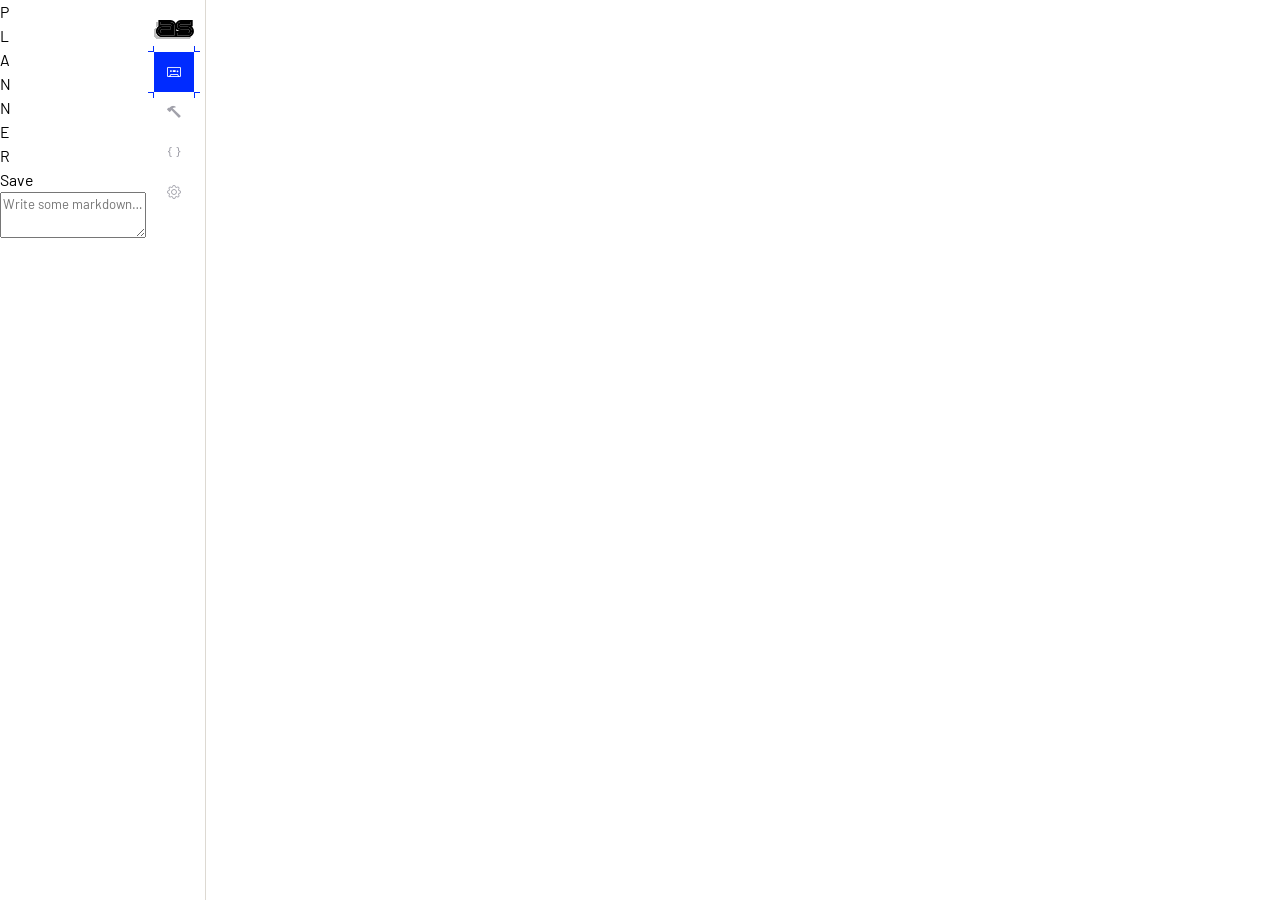
==== planner/index.html @ 8397c6d2 "added stuff and things" ====
<!doctype html>
<html lang="en">

<head>
  <title>Assembler</title>
  <meta charset="utf-8" />
  <meta name="google-site-verification" content="12aR_338F0VaglKbfvPLczdZV_Ej6AVx9Ef7M4ULfLU" />
  <meta name="description" content="Senet Application" />
  <meta name="viewport" content="width=device-width, initial-scale=1.0" />
  <link rel="icon" href="/assets/icon.svg" type="image/svg+xml" />
  <link rel="preload" href="/zig-out/bin/vapor.wasm" as="fetch" type="application/wasm" crossorigin />

  <link rel="preconnect" href="https://fonts.googleapis.com" />
  <link rel="preconnect" href="https://fonts.gstatic.com" crossorigin />
  <link rel="preconnect" href="https://cdn.jsdelivr.net" crossorigin />

  <link href="https://fonts.googleapis.com/css2?family=Bruno+Ace&display=swap" rel="stylesheet" media="print"
    onload="this.media='all'" />

  <link
    href="https://fonts.googleapis.com/css2?family=Barlow:ital,wght@0,100;0,200;0,300;0,400;0,500;0,600;0,700;0,800;0,900;1,100;1,200;1,300;1,400;1,500;1,600;1,700;1,800;1,900&display=swap"
    rel="stylesheet" />

  <!-- <script type="module" src="/web/wasi_obj.js"></script> -->
  <script type="module" src="/web/bundle.min.js"></script>
  <link rel="stylesheet" href="https://cdn.jsdelivr.net/npm/bootstrap-icons@1.13.1/font/bootstrap-icons.min.css" />

  <style>
    body {
      margin: 0;
      padding: 0;
      font-family: "Barlow", sans-serif;
      font-optical-sizing: auto;
      height: 100dvh;
      width: 100%;
      box-sizing: border-box;
      flex-shrink: 0;
      background-color: rgba(var(--background));
      color: rgb(var(--text_color));
      transition:
        background-color 0.3s ease,
        color 0.3s ease;
      scrollbar-width: none;
      /* Firefox */
      -ms-overflow-style: none;
      /* IE/Edge */
    }

    *,
    *::before,
    *::after {
      box-sizing: border-box;
      -webkit-tap-highlight-color: transparent;
      -webkit-scrollbar: display: none;
      scrollbar-width: none;
      -ms-overflow-style: none;
      /* Chrome, Safari, Opera */
      margin: 0;
    }

    ::view-transition-group(*) {
      animation-duration: 150ms;
    }

    ::view-transition-old(*),
    ::view-transition-new(*) {
      /* animation: none; */
    }

    p,
    h1,
    h2,
    h3,
    h4,
    h5,
    h6,
    textarea,
    input {
      line-height: 1.5;
      font-size-adjust: 0.5;
      font-family: inherit;
    }

    table {
      border-collapse: separate;
      border-spacing: 0;
    }

    div {
      min-width: 0;
    }

    button p {
      font-family: inherit;
    }

    button {
      font-family: inherit;
      font-size: inherit;
      line-height: inherit;
      color: inherit;
      min-width: 0;
      box-sizing: border-box;
      display: flex;
      /* add these: */
      padding: 0;
      border: none;
      background: none;
      text-align: inherit;
      appearance: none;
    }



    input[type="file"]::file-selector-button {
      background: transparent;
      color: transparent;
      border: none;
    }


    input:-webkit-autofill {
      -webkit-box-shadow: 0 0 0 1000px transparent inset;
      -webkit-text-fill-color: inherit;
      caret-color: inherit;
      transition: background-color 5000s ease-in-out 0s;
    }

    .reload-indicator {
      position: fixed;
      top: 16px;
      right: 16px;
      background: #1a1a1a;
      color: #fff;
      padding: 10px 16px;
      border-radius: 6px;
      display: none;
      align-items: center;
      gap: 10px;
      font-family: system-ui, sans-serif;
      font-size: 14px;
      z-index: 99999;
      box-shadow: 0 4px 12px rgba(0, 0, 0, 0.3);
    }

    .reload-indicator.visible {
      display: flex;
    }

    .reload-spinner {
      width: 14px;
      height: 14px;
      border: 2px solid #333;
      border-top-color: #fff;
      border-radius: 50%;
      animation: spin 0.8s linear infinite;
    }

    @keyframes spin {
      to {
        transform: rotate(360deg);
      }
    }
  </style>
  <link rel="stylesheet" href="/static/planner/style.css" />
<link rel="stylesheet" href="/static/style_variables.css" /></head>

<body>
  <div id="reload-indicator" class="reload-indicator">
    <div class="reload-spinner"></div>
    <span>Reloading... <span id="reload-timer">0.0</span>s</span>
  </div>
  <main id="contents" style="display: contents"><div  id="Flex_S7ezG2-gk" class="lay_ihMZH4 pos_e8wtf3 mapa_CrkEb2 vis_2c8X11 ">
<div  id="Flex_nuQjl1-gk" class="lay_aCcEh3 pos_e8wtf3 mapa_rPfvm1 vis_sO21Y1 ">
<div  id="Flex_KEh2u1-gk" class="lay_Qbu0A4 pos_e8wtf3 mapa_CrkEb2 vis_SWFkJ2 ">
<div  id="Flex_BDJQp3-gk" class="lay_uvckf4 pos_e8wtf3 mapa_CrkEb2 vis_SWFkJ2 ">
<div  id="Grap_hzXf7-gk" class="lay_uvckf4 pos_e8wtf3 mapa_CrkEb2 vis_PGneh2 ">
</div>
</div>
</div>
<div  id="Flex_zvAPW-gk" class="lay_wqqBp1 pos_e8wtf3 mapa_CrkEb2 vis_SWFkJ2 ">
<button  id="CtxB_cbIZi3-gk" class="lay_O8DMU pos_t0s233 mapa_CrkEb2 vis_7SrQw2 intr_4WVqj1 "aria-label="Assembler">
<div  id="nav-button-top-left" class="lay_XxTQF3 pos_VsJJg4 mapa_CrkEb2 vis_6Tr7C4 ">
</div>
<div  id="nav-button-top-right" class="lay_XxTQF3 pos_Nrwr42 mapa_CrkEb2 vis_PSmxi ">
</div>
<div  id="nav-button-bottom-left" class="lay_XxTQF3 pos_QekHN3 mapa_CrkEb2 vis_KuG9f1 ">
</div>
<div  id="nav-button-bottom-right" class="lay_XxTQF3 pos_yX3OZ1 mapa_CrkEb2 vis_3ChsN1 ">
</div>
<div  id="Flex_v88Ii-gk" class="lay_uvckf4 pos_e8wtf3 mapa_CrkEb2 vis_SWFkJ2 ">
<i  id="Icon_mzoNP1-gk" class="bi bi-cassette lay_jXzf62 pos_e8wtf3 mapa_CrkEb2 vis_ifJTG3 ">
</i>
</div>
</button>
<button  id="CtxB_3lpuC2-gk" class="lay_O8DMU pos_t0s233 mapa_CrkEb2 vis_HYE6D4 intr_TUaAf1 "aria-label="Planner">


<div  id="Flex_zuOPe-gk" class="lay_uvckf4 pos_e8wtf3 mapa_CrkEb2 vis_SWFkJ2 ">
<i  id="Icon_NR5JC2-gk" class="bi bi-hammer lay_jXzf62 pos_e8wtf3 mapa_CrkEb2 vis_W3FHF2 ">
</i>
</div>
</button>
<button  id="CtxB_18Usc3-gk" class="lay_O8DMU pos_t0s233 mapa_CrkEb2 vis_HYE6D4 intr_TUaAf1 "aria-label="Playground">


<div  id="Flex_sJJSf3-gk" class="lay_uvckf4 pos_e8wtf3 mapa_CrkEb2 vis_SWFkJ2 ">
<i  id="Icon_U8ykR-gk" class="bi bi-braces lay_jXzf62 pos_e8wtf3 mapa_CrkEb2 vis_W3FHF2 ">
</i>
</div>
</button>
<button  id="CtxB_TzrE71-gk" class="lay_O8DMU pos_t0s233 mapa_CrkEb2 vis_HYE6D4 intr_TUaAf1 "aria-label="Settings">


<div  id="Flex_e5dVe3-gk" class="lay_uvckf4 pos_e8wtf3 mapa_CrkEb2 vis_SWFkJ2 ">
<i  id="Icon_47Xll2-gk" class="bi bi-gear lay_jXzf62 pos_e8wtf3 mapa_CrkEb2 vis_W3FHF2 ">
</i>
</div>
</button>
</div>
</div>
<div  id="Flex_TRHbF-gk" class="lay_AQcqB1 pos_e8wtf3 mapa_CrkEb2 vis_SWFkJ2 ">
<div  id="Flex_XU2EV1-gk" class="lay_o0nPh1 pos_e8wtf3 mapa_pT4FI4 vis_2c8X11 ">
<div  id="Flex_3D1AA1-gk" class="lay_Owo7D2 pos_e8wtf3 mapa_CrkEb2 vis_SWFkJ2 ">
<div  id="Flex_32aDQ2-gk" class="lay_TTnk pos_t0s233 mapa_CrkEb2 vis_iltij ">
<p  id="Text_e4uhC1-gk" class="lay_1I8dE4 pos_e8wtf3 mapa_CrkEb2 vis_aJ19P1 tran_lmZrb1 ">P</p>
</div>
<div  id="Flex_6pCRU1-gk" class="lay_TTnk pos_t0s233 mapa_CrkEb2 vis_iltij ">
<p  id="Text_jesZK3-gk" class="lay_1I8dE4 pos_e8wtf3 mapa_CrkEb2 vis_aJ19P1 tran_lmZrb1 ">L</p>
</div>
<div  id="Flex_C8beD3-gk" class="lay_TTnk pos_t0s233 mapa_CrkEb2 vis_iltij ">
<p  id="Text_TfJ4A3-gk" class="lay_1I8dE4 pos_e8wtf3 mapa_CrkEb2 vis_aJ19P1 tran_lmZrb1 ">A</p>
</div>
<div  id="Flex_bfvyL3-gk" class="lay_TTnk pos_t0s233 mapa_CrkEb2 vis_iltij ">
<p  id="Text_FOYwH3-gk" class="lay_1I8dE4 pos_e8wtf3 mapa_CrkEb2 vis_aJ19P1 tran_lmZrb1 ">N</p>
</div>
<div  id="Flex_Av5jX4-gk" class="lay_TTnk pos_t0s233 mapa_CrkEb2 vis_iltij ">
<p  id="Text_0dDb34-gk" class="lay_1I8dE4 pos_e8wtf3 mapa_CrkEb2 vis_aJ19P1 tran_lmZrb1 ">N</p>
</div>
<div  id="Flex_QbHJM3-gk" class="lay_TTnk pos_t0s233 mapa_CrkEb2 vis_iltij ">
<p  id="Text_hRTUR-gk" class="lay_1I8dE4 pos_e8wtf3 mapa_CrkEb2 vis_aJ19P1 tran_lmZrb1 ">E</p>
</div>
<div  id="Flex_xHXuW3-gk" class="lay_TTnk pos_t0s233 mapa_CrkEb2 vis_iltij ">
<p  id="Text_jhzZE4-gk" class="lay_1I8dE4 pos_e8wtf3 mapa_CrkEb2 vis_N1vSL2 tran_RVD8E1 ">R</p>
</div>
</div>
<button  id="CtxB_WkjXS1-gk" class="lay_bBny01 pos_e8wtf3 mapa_VSOuc2 vis_n5Dp12 intr_qDZSa2 ">
<p  id="Text_sL2yT4-gk" class="lay_jXzf62 pos_e8wtf3 mapa_CrkEb2 vis_rHkJY4 ">Save</p>
</button>
</div>
<div  id="Flex_BciiX4-gk" class="lay_tupWc4 pos_e8wtf3 mapa_CrkEb2 vis_GV6xJ2 ">
<textarea  id="Text_13E7d1-gk" class="lay_QrQog3 pos_e8wtf3 mapa_WM2Wg4 vis_TPgGR "type="email"placeholder="Write some markdown…"></textarea>

<div  id="Flex_hbph7-gk" class="lay_eD9uN1 pos_e8wtf3 mapa_CrkEb2 vis_y54u53 ">
</div>
<div  id="Flex_ap3Iv2-gk" class="lay_iDgu34 pos_e8wtf3 mapa_WM2Wg4 vis_SWFkJ2 ">
</div>
</div>
</div>
<div  id="opaque-toast-stack" class="lay_eGDG91 pos_AUI0J mapa_CrkEb2 vis_PZYxz1 ">
</div>
</div>
</div>
</body>
</html>
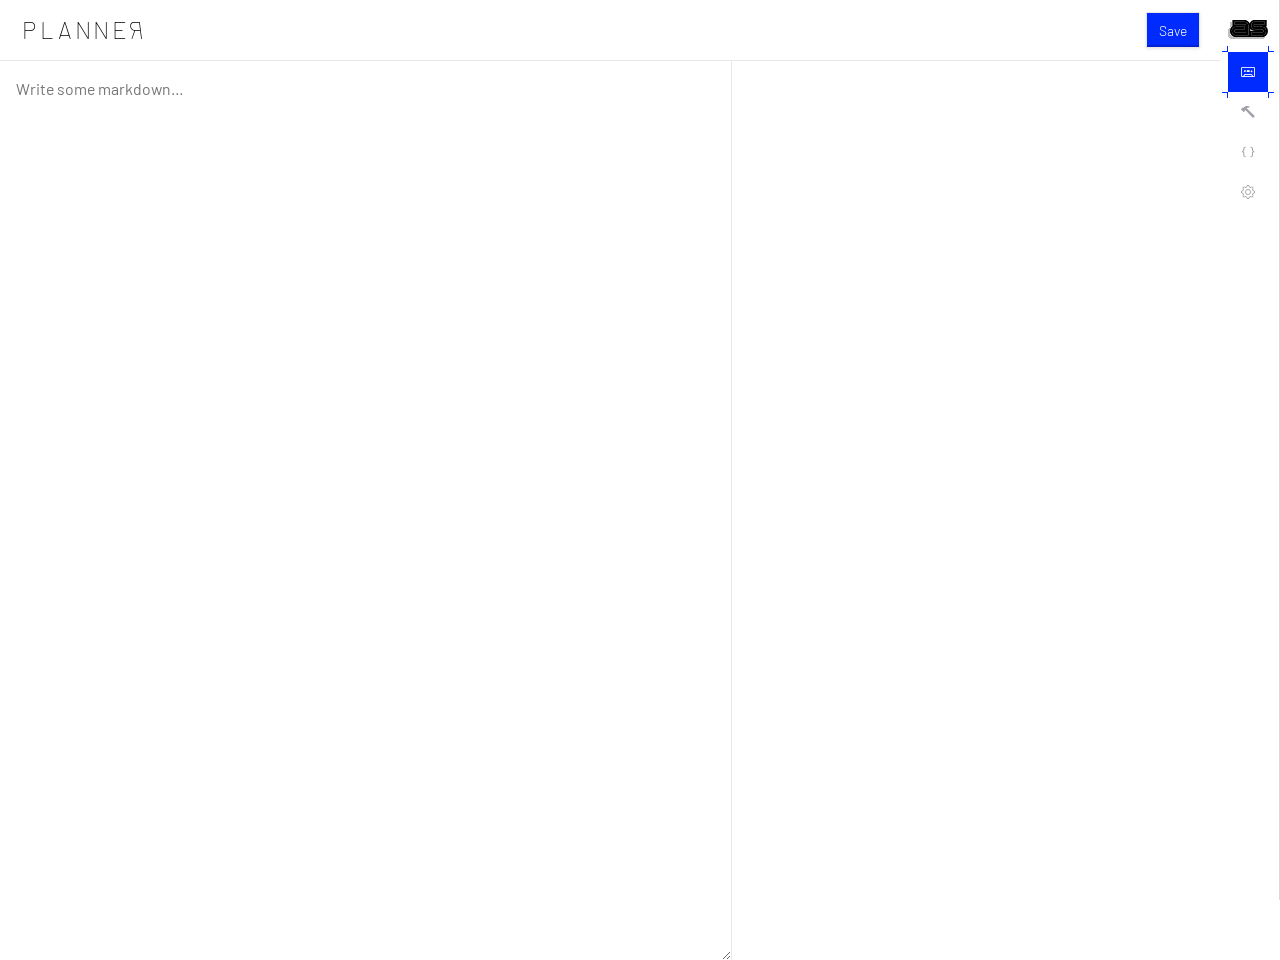
==== commit a997244c: "added updated version with static html files for fast load" ====
--- a/planner/index.html
+++ b/planner/index.html
@@ -15,15 +15,16 @@
   <link rel="preconnect" href="https://cdn.jsdelivr.net" crossorigin />
 
   <link href="https://fonts.googleapis.com/css2?family=Bruno+Ace&display=swap" rel="stylesheet" media="print"
-    onload="this.media='all'" />
+    onload="this.media = 'all'" />
 
   <link
     href="https://fonts.googleapis.com/css2?family=Barlow:ital,wght@0,100;0,200;0,300;0,400;0,500;0,600;0,700;0,800;0,900;1,100;1,200;1,300;1,400;1,500;1,600;1,700;1,800;1,900&display=swap"
     rel="stylesheet" />
 
-  <!-- <script type="module" src="/web/wasi_obj.js"></script> -->
   <script type="module" src="/web/bundle.min.js"></script>
   <link rel="stylesheet" href="https://cdn.jsdelivr.net/npm/bootstrap-icons@1.13.1/font/bootstrap-icons.min.css" />
+    <link rel="stylesheet" href="/style.css" />
+    <link rel="stylesheet" href="/style_variables.css" />
 
   <style>
     body {
@@ -86,10 +87,6 @@
       border-spacing: 0;
     }
 
-    div {
-      min-width: 0;
-    }
-
     button p {
       font-family: inherit;
     }
@@ -174,12 +171,34 @@
 <div  id="Flex_nuQjl1-gk" class="lay_aCcEh3 pos_e8wtf3 mapa_rPfvm1 vis_sO21Y1 ">
 <div  id="Flex_KEh2u1-gk" class="lay_Qbu0A4 pos_e8wtf3 mapa_CrkEb2 vis_SWFkJ2 ">
 <div  id="Flex_BDJQp3-gk" class="lay_uvckf4 pos_e8wtf3 mapa_CrkEb2 vis_SWFkJ2 ">
-<div  id="Grap_hzXf7-gk" class="lay_uvckf4 pos_e8wtf3 mapa_CrkEb2 vis_PGneh2 ">
-</div>
+
+<svg viewBox="0 0 208 168" fill="none" xmlns="http://www.w3.org/2000/svg"   id="Svg_VSyLs2-gk" class="lay_43Huq3 pos_e8wtf3 mapa_CrkEb2 vis_PGneh2 ">
+
+<g filter="url(#filter0_d_5583_6202)">
+<mask id="path-1-outside-1_5583_6202" maskUnits="userSpaceOnUse" x="9.05469" y="41" width="199" height="91" fill="black">
+<rect fill="white" x="9.05469" y="41" width="199" height="91"/>
+<path d="M106.399 122H42.3987C38.3027 122 34.548 121.019 31.1347 119.056C27.7214 117.008 24.9907 114.32 22.9427 110.992C20.98 107.579 19.9987 103.781 19.9987 99.6C19.9987 95.4187 20.98 91.664 22.9427 88.336C24.9907 84.9227 27.7214 82.2347 31.1347 80.272C34.548 78.224 38.3027 77.2 42.3987 77.2H87.1987V90H42.3987C39.7534 90 37.492 90.9387 35.6147 92.816C33.7374 94.6933 32.7987 96.9547 32.7987 99.6C32.7987 102.245 33.7374 104.507 35.6147 106.384C37.492 108.261 39.7534 109.2 42.3987 109.2H93.5987V74C93.5987 71.3547 92.66 69.0933 90.7827 67.216C88.9054 65.3387 86.644 64.4 83.9987 64.4H32.7987V51.6H83.9987C88.18 51.6 91.9347 52.624 95.2627 54.672C98.676 56.6347 101.364 59.3227 103.327 62.736C105.375 66.064 106.399 69.8187 106.399 74V122ZM197.743 99.6C197.743 103.781 196.719 107.579 194.671 110.992C192.708 114.32 190.02 117.008 186.607 119.056C183.279 121.019 179.524 122 175.343 122H120.943V109.2H175.343C177.988 109.2 180.249 108.261 182.127 106.384C184.004 104.507 184.943 102.245 184.943 99.6C184.943 96.9547 184.004 94.6933 182.127 92.816C180.249 90.9387 177.988 90 175.343 90H140.143C136.644 90 133.401 89.1467 130.415 87.44C127.513 85.7333 125.209 83.4293 123.503 80.528C121.796 77.5413 120.943 74.2987 120.943 70.8C120.943 67.216 121.796 63.9733 123.503 61.072C125.209 58.1707 127.513 55.8667 130.415 54.16C133.401 52.4533 136.644 51.6 140.143 51.6H191.343V64.4H140.143C138.351 64.4 136.815 65.04 135.535 66.32C134.34 67.5147 133.743 69.008 133.743 70.8C133.743 72.592 134.34 74.128 135.535 75.408C136.815 76.6027 138.351 77.2 140.143 77.2H175.343C179.524 77.2 183.279 78.224 186.607 80.272C190.02 82.2347 192.708 84.9227 194.671 88.336C196.719 91.664 197.743 95.4187 197.743 99.6Z"/>
+</mask>
+<path d="M106.399 122H42.3987C38.3027 122 34.548 121.019 31.1347 119.056C27.7214 117.008 24.9907 114.32 22.9427 110.992C20.98 107.579 19.9987 103.781 19.9987 99.6C19.9987 95.4187 20.98 91.664 22.9427 88.336C24.9907 84.9227 27.7214 82.2347 31.1347 80.272C34.548 78.224 38.3027 77.2 42.3987 77.2H87.1987V90H42.3987C39.7534 90 37.492 90.9387 35.6147 92.816C33.7374 94.6933 32.7987 96.9547 32.7987 99.6C32.7987 102.245 33.7374 104.507 35.6147 106.384C37.492 108.261 39.7534 109.2 42.3987 109.2H93.5987V74C93.5987 71.3547 92.66 69.0933 90.7827 67.216C88.9054 65.3387 86.644 64.4 83.9987 64.4H32.7987V51.6H83.9987C88.18 51.6 91.9347 52.624 95.2627 54.672C98.676 56.6347 101.364 59.3227 103.327 62.736C105.375 66.064 106.399 69.8187 106.399 74V122ZM197.743 99.6C197.743 103.781 196.719 107.579 194.671 110.992C192.708 114.32 190.02 117.008 186.607 119.056C183.279 121.019 179.524 122 175.343 122H120.943V109.2H175.343C177.988 109.2 180.249 108.261 182.127 106.384C184.004 104.507 184.943 102.245 184.943 99.6C184.943 96.9547 184.004 94.6933 182.127 92.816C180.249 90.9387 177.988 90 175.343 90H140.143C136.644 90 133.401 89.1467 130.415 87.44C127.513 85.7333 125.209 83.4293 123.503 80.528C121.796 77.5413 120.943 74.2987 120.943 70.8C120.943 67.216 121.796 63.9733 123.503 61.072C125.209 58.1707 127.513 55.8667 130.415 54.16C133.401 52.4533 136.644 51.6 140.143 51.6H191.343V64.4H140.143C138.351 64.4 136.815 65.04 135.535 66.32C134.34 67.5147 133.743 69.008 133.743 70.8C133.743 72.592 134.34 74.128 135.535 75.408C136.815 76.6027 138.351 77.2 140.143 77.2H175.343C179.524 77.2 183.279 78.224 186.607 80.272C190.02 82.2347 192.708 84.9227 194.671 88.336C196.719 91.664 197.743 95.4187 197.743 99.6Z" fill="black"/>
+<path d="M106.399 122V132H116.399V122H106.399ZM31.1347 119.056L25.9897 127.631L26.0694 127.679L26.15 127.725L31.1347 119.056ZM22.9427 110.992L14.2736 115.977L14.348 116.106L14.4261 116.233L22.9427 110.992ZM22.9427 88.336L14.3678 83.191L14.3483 83.2235L14.329 83.2561L22.9427 88.336ZM31.1347 80.272L36.1194 88.9411L36.2 88.8947L36.2796 88.8469L31.1347 80.272ZM87.1987 77.2H97.1987V67.2H87.1987V77.2ZM87.1987 90V100H97.1987V90H87.1987ZM35.6147 92.816L28.5436 85.7449L28.5436 85.7449L35.6147 92.816ZM35.6147 106.384L42.6858 99.3129L42.6858 99.3129L35.6147 106.384ZM93.5987 109.2V119.2H103.599V109.2H93.5987ZM90.7827 67.216L97.8538 60.1449L97.8538 60.1449L90.7827 67.216ZM32.7987 64.4H22.7987V74.4H32.7987V64.4ZM32.7987 51.6V41.6H22.7987V51.6H32.7987ZM95.2627 54.672L90.0217 63.1886L90.1487 63.2667L90.278 63.3411L95.2627 54.672ZM103.327 62.736L94.6576 67.7207L94.732 67.85L94.8101 67.977L103.327 62.736ZM106.399 122V112H42.3987V122V132H106.399V122ZM42.3987 122V112C39.9786 112 37.9537 111.442 36.1194 110.387L31.1347 119.056L26.15 127.725C31.1423 130.596 36.6268 132 42.3987 132V122ZM31.1347 119.056L36.2796 110.481C34.2145 109.242 32.6508 107.687 31.4593 105.751L22.9427 110.992L14.4261 116.233C17.3306 120.953 21.2282 124.774 25.9897 127.631L31.1347 119.056ZM22.9427 110.992L31.6118 106.007C30.5755 104.205 29.9987 102.144 29.9987 99.6H19.9987H9.99869C9.99869 105.418 11.3846 110.952 14.2736 115.977L22.9427 110.992ZM19.9987 99.6H29.9987C29.9987 97.0535 30.5755 95.0791 31.5563 93.4158L22.9427 88.336L14.329 83.2561C11.3846 88.2489 9.99869 93.7838 9.99869 99.6H19.9987ZM22.9427 88.336L31.5176 93.481C32.6988 91.5123 34.2005 90.0444 36.1194 88.9411L31.1347 80.272L26.15 71.6029C21.2422 74.4249 17.2825 78.3331 14.3678 83.191L22.9427 88.336ZM31.1347 80.272L36.2796 88.8469C38.0922 87.7594 40.06 87.2 42.3987 87.2V77.2V67.2C36.5454 67.2 31.0038 68.6886 25.9897 71.6971L31.1347 80.272ZM42.3987 77.2V87.2H87.1987V77.2V67.2H42.3987V77.2ZM87.1987 77.2H77.1987V90H87.1987H97.1987V77.2H87.1987ZM87.1987 90V80H42.3987V90V100H87.1987V90ZM42.3987 90V80C37.0904 80 32.2886 81.9999 28.5436 85.7449L35.6147 92.816L42.6858 99.8871C42.7385 99.8343 42.7514 99.8304 42.7201 99.8517C42.6873 99.874 42.6296 99.9079 42.5525 99.9399C42.4753 99.972 42.4086 99.9897 42.3657 99.9979C42.3244 100.006 42.331 100 42.3987 100V90ZM35.6147 92.816L28.5436 85.7449C24.7986 89.4899 22.7987 94.2917 22.7987 99.6H32.7987H42.7987C42.7987 99.5323 42.8045 99.5257 42.7966 99.567C42.7884 99.61 42.7707 99.6766 42.7386 99.7538C42.7066 99.8309 42.6727 99.8886 42.6504 99.9214C42.6291 99.9527 42.633 99.9398 42.6858 99.8871L35.6147 92.816ZM32.7987 99.6H22.7987C22.7987 104.908 24.7986 109.71 28.5436 113.455L35.6147 106.384L42.6858 99.3129C42.633 99.2602 42.6291 99.2473 42.6504 99.2786C42.6727 99.3114 42.7066 99.3691 42.7386 99.4462C42.7707 99.5234 42.7884 99.59 42.7966 99.633C42.8045 99.6743 42.7987 99.6677 42.7987 99.6H32.7987ZM35.6147 106.384L28.5436 113.455C32.2886 117.2 37.0904 119.2 42.3987 119.2V109.2V99.2C42.331 99.2 42.3244 99.1942 42.3657 99.2021C42.4086 99.2103 42.4753 99.228 42.5525 99.2601C42.6296 99.2921 42.6873 99.326 42.7201 99.3483C42.7514 99.3696 42.7385 99.3657 42.6858 99.3129L35.6147 106.384ZM42.3987 109.2V119.2H93.5987V109.2V99.2H42.3987V109.2ZM93.5987 109.2H103.599V74H93.5987H83.5987V109.2H93.5987ZM93.5987 74H103.599C103.599 68.6917 101.599 63.8899 97.8538 60.1449L90.7827 67.216L83.7116 74.2871C83.7644 74.3398 83.7683 74.3527 83.747 74.3214C83.7247 74.2886 83.6908 74.2309 83.6588 74.1538C83.6267 74.0766 83.609 74.01 83.6008 73.967C83.5929 73.9257 83.5987 73.9323 83.5987 74H93.5987ZM90.7827 67.216L97.8538 60.1449C94.1087 56.3999 89.307 54.4 83.9987 54.4V64.4V74.4C84.0664 74.4 84.0729 74.4058 84.0317 74.3979C83.9887 74.3897 83.9221 74.372 83.8449 74.3399C83.7678 74.3079 83.7101 74.274 83.6773 74.2517C83.646 74.2304 83.6589 74.2343 83.7116 74.2871L90.7827 67.216ZM83.9987 64.4V54.4H32.7987V64.4V74.4H83.9987V64.4ZM32.7987 64.4H42.7987V51.6H32.7987H22.7987V64.4H32.7987ZM32.7987 51.6V61.6H83.9987V51.6V41.6H32.7987V51.6ZM83.9987 51.6V61.6C86.4644 61.6 88.3809 62.1788 90.0217 63.1886L95.2627 54.672L100.504 46.1554C95.4885 43.0692 89.8957 41.6 83.9987 41.6V51.6ZM95.2627 54.672L90.278 63.3411C92.1592 64.4228 93.5759 65.8395 94.6576 67.7207L103.327 62.736L111.996 57.7513C109.152 52.8058 105.193 48.8466 100.247 46.0029L95.2627 54.672ZM103.327 62.736L94.8101 67.977C95.8198 69.6178 96.3987 71.5343 96.3987 74H106.399H116.399C116.399 68.103 114.93 62.5102 111.843 57.495L103.327 62.736ZM106.399 74H96.3987V122H106.399H116.399V74H106.399ZM194.671 110.992L186.096 105.847L186.076 105.88L186.057 105.912L194.671 110.992ZM186.607 119.056L191.687 127.67L191.719 127.65L191.752 127.631L186.607 119.056ZM120.943 122H110.943V132H120.943V122ZM120.943 109.2V99.2H110.943V109.2H120.943ZM182.127 106.384L189.198 113.455L189.198 113.455L182.127 106.384ZM182.127 92.816L189.198 85.7449L189.198 85.7449L182.127 92.816ZM130.415 87.44L125.344 96.0593L125.399 96.0912L125.453 96.1224L130.415 87.44ZM123.503 80.528L114.82 85.4894L114.851 85.544L114.883 85.5982L123.503 80.528ZM123.503 61.072L132.122 66.1422H132.122L123.503 61.072ZM130.415 54.16L125.453 45.4776L125.399 45.5088L125.344 45.5406L130.415 54.16ZM191.343 51.6H201.343V41.6H191.343V51.6ZM191.343 64.4V74.4H201.343V64.4H191.343ZM135.535 66.32L128.464 59.2489V59.2489L135.535 66.32ZM135.535 75.408L128.224 82.2312L128.459 82.4833L128.712 82.7186L135.535 75.408ZM186.607 80.272L181.366 88.7886L181.493 88.8667L181.622 88.9411L186.607 80.272ZM194.671 88.336L186.002 93.3207L186.076 93.45L186.154 93.577L194.671 88.336ZM197.743 99.6H187.743C187.743 102.064 187.163 104.068 186.096 105.847L194.671 110.992L203.246 116.137C206.274 111.09 207.743 105.498 207.743 99.6H197.743ZM194.671 110.992L186.057 105.912C184.967 107.76 183.491 109.264 181.462 110.481L186.607 119.056L191.752 127.631C196.549 124.752 200.449 120.88 203.284 116.072L194.671 110.992ZM186.607 119.056L181.527 110.442C179.864 111.423 177.889 112 175.343 112V122V132C181.159 132 186.694 130.614 191.687 127.67L186.607 119.056ZM175.343 122V112H120.943V122V132H175.343V122ZM120.943 122H130.943V109.2H120.943H110.943V122H120.943ZM120.943 109.2V119.2H175.343V109.2V99.2H120.943V109.2ZM175.343 109.2V119.2C180.651 119.2 185.453 117.2 189.198 113.455L182.127 106.384L175.056 99.3129C175.003 99.3657 174.99 99.3696 175.021 99.3483C175.054 99.326 175.112 99.2921 175.189 99.2601C175.266 99.228 175.333 99.2103 175.376 99.2021C175.417 99.1942 175.41 99.2 175.343 99.2V109.2ZM182.127 106.384L189.198 113.455C192.943 109.71 194.943 104.908 194.943 99.6H184.943H174.943C174.943 99.6677 174.937 99.6743 174.945 99.633C174.953 99.59 174.971 99.5234 175.003 99.4462C175.035 99.3691 175.069 99.3114 175.091 99.2786C175.112 99.2473 175.108 99.2602 175.056 99.3129L182.127 106.384ZM184.943 99.6H194.943C194.943 94.2917 192.943 89.49 189.198 85.7449L182.127 92.816L175.056 99.8871C175.108 99.9398 175.112 99.9527 175.091 99.9214C175.069 99.8886 175.035 99.8309 175.003 99.7538C174.971 99.6766 174.953 99.61 174.945 99.567C174.937 99.5257 174.943 99.5323 174.943 99.6H184.943ZM182.127 92.816L189.198 85.7449C185.453 81.9999 180.651 80 175.343 80V90V100C175.41 100 175.417 100.006 175.376 99.9979C175.333 99.9897 175.266 99.972 175.189 99.9399C175.112 99.9079 175.054 99.874 175.021 99.8517C174.99 99.8304 175.003 99.8344 175.056 99.8871L182.127 92.816ZM175.343 90V80H140.143V90V100H175.343V90ZM140.143 90V80C138.353 80 136.825 79.5855 135.376 78.7576L130.415 87.44L125.453 96.1224C129.978 98.7078 134.935 100 140.143 100V90ZM130.415 87.44L135.485 78.8207C134.049 77.9761 132.967 76.8936 132.122 75.4578L123.503 80.528L114.883 85.5982C117.452 89.9651 120.978 93.4906 125.344 96.0593L130.415 87.44ZM123.503 80.528L132.185 75.5666C131.357 74.1178 130.943 72.5896 130.943 70.8H120.943H110.943C110.943 76.0078 112.235 80.9649 114.82 85.4894L123.503 80.528ZM120.943 70.8H130.943C130.943 68.8791 131.378 67.4067 132.122 66.1422L123.503 61.072L114.883 56.0018C112.214 60.54 110.943 65.5529 110.943 70.8H120.943ZM123.503 61.072L132.122 66.1422C132.967 64.7064 134.049 63.6239 135.485 62.7793L130.415 54.16L125.344 45.5406C120.978 48.1094 117.452 51.6349 114.883 56.0018L123.503 61.072ZM130.415 54.16L135.376 62.8424C136.825 62.0145 138.353 61.6 140.143 61.6V51.6V41.6C134.935 41.6 129.978 42.8922 125.453 45.4776L130.415 54.16ZM140.143 51.6V61.6H191.343V51.6V41.6H140.143V51.6ZM191.343 51.6H181.343V64.4H191.343H201.343V51.6H191.343ZM191.343 64.4V54.4H140.143V64.4V74.4H191.343V64.4ZM140.143 64.4V54.4C135.668 54.4 131.598 56.115 128.464 59.2489L135.535 66.32L142.606 73.3911C142.404 73.593 142.033 73.8858 141.493 74.1108C140.951 74.3366 140.464 74.4 140.143 74.4V64.4ZM135.535 66.32L128.464 59.2489C125.271 62.4416 123.743 66.5344 123.743 70.8H133.743H143.743C143.743 71.0312 143.7 71.4878 143.475 72.0499C143.246 72.6237 142.917 73.08 142.606 73.3911L135.535 66.32ZM133.743 70.8H123.743C123.743 75.059 125.257 79.0518 128.224 82.2312L135.535 75.408L142.845 68.5848C143.06 68.8151 143.321 69.1828 143.511 69.6715C143.699 70.1563 143.743 70.5648 143.743 70.8H133.743ZM135.535 75.408L128.712 82.7186C131.891 85.6859 135.884 87.2 140.143 87.2V77.2V67.2C140.378 67.2 140.786 67.2434 141.271 67.4319C141.76 67.622 142.128 67.8825 142.358 68.0974L135.535 75.408ZM140.143 77.2V87.2H175.343V77.2V67.2H140.143V77.2ZM175.343 77.2V87.2C177.808 87.2 179.725 87.7788 181.366 88.7886L186.607 80.272L191.848 71.7554C186.832 68.6692 181.24 67.2 175.343 67.2V77.2ZM186.607 80.272L181.622 88.9411C183.503 90.0228 184.92 91.4395 186.002 93.3207L194.671 88.336L203.34 83.3513C200.496 78.4058 196.537 74.4466 191.591 71.6029L186.607 80.272ZM194.671 88.336L186.154 93.577C187.164 95.2178 187.743 97.1343 187.743 99.6H197.743H207.743C207.743 93.703 206.274 88.1102 203.187 83.095L194.671 88.336Z" fill="black" mask="url(#path-1-outside-1_5583_6202)"/>
+</g>
+<defs>
+<filter id="filter0_d_5583_6202" x="0" y="41.5996" width="207.742" height="100.4" filterUnits="userSpaceOnUse" color-interpolation-filters="sRGB">
+<feFlood flood-opacity="0" result="BackgroundImageFix"/>
+<feColorMatrix in="SourceAlpha" type="matrix" values="0 0 0 0 0 0 0 0 0 0 0 0 0 0 0 0 0 0 127 0" result="hardAlpha"/>
+<feOffset dx="-10" dy="10"/>
+<feComposite in2="hardAlpha" operator="out"/>
+<feColorMatrix type="matrix" values="0 0 0 0 0 0 0 0 0 0 0 0 0 0 0 0 0 0 0.25 0"/>
+<feBlend mode="normal" in2="BackgroundImageFix" result="effect1_dropShadow_5583_6202"/>
+<feBlend mode="normal" in="SourceGraphic" in2="effect1_dropShadow_5583_6202" result="shape"/>
+</filter>
+</defs>
+
+</svg>
 </div>
 </div>
 <div  id="Flex_zvAPW-gk" class="lay_wqqBp1 pos_e8wtf3 mapa_CrkEb2 vis_SWFkJ2 ">
-<button  id="CtxB_cbIZi3-gk" class="lay_O8DMU pos_t0s233 mapa_CrkEb2 vis_7SrQw2 intr_4WVqj1 "aria-label="Assembler">
+<a  id="Link_WOU7D3-gk" class="lay_O8DMU pos_t0s233 mapa_CrkEb2 vis_sQpvx intr_4WVqj1 "aria-label="Assembler" href="/">
 <div  id="nav-button-top-left" class="lay_XxTQF3 pos_VsJJg4 mapa_CrkEb2 vis_6Tr7C4 ">
 </div>
 <div  id="nav-button-top-right" class="lay_XxTQF3 pos_Nrwr42 mapa_CrkEb2 vis_PSmxi ">
@@ -188,35 +207,35 @@
 </div>
 <div  id="nav-button-bottom-right" class="lay_XxTQF3 pos_yX3OZ1 mapa_CrkEb2 vis_3ChsN1 ">
 </div>
-<div  id="Flex_v88Ii-gk" class="lay_uvckf4 pos_e8wtf3 mapa_CrkEb2 vis_SWFkJ2 ">
-<i  id="Icon_mzoNP1-gk" class="bi bi-cassette lay_jXzf62 pos_e8wtf3 mapa_CrkEb2 vis_ifJTG3 ">
-</i>
-</div>
-</button>
-<button  id="CtxB_3lpuC2-gk" class="lay_O8DMU pos_t0s233 mapa_CrkEb2 vis_HYE6D4 intr_TUaAf1 "aria-label="Planner">
-
-
-<div  id="Flex_zuOPe-gk" class="lay_uvckf4 pos_e8wtf3 mapa_CrkEb2 vis_SWFkJ2 ">
-<i  id="Icon_NR5JC2-gk" class="bi bi-hammer lay_jXzf62 pos_e8wtf3 mapa_CrkEb2 vis_W3FHF2 ">
-</i>
-</div>
-</button>
-<button  id="CtxB_18Usc3-gk" class="lay_O8DMU pos_t0s233 mapa_CrkEb2 vis_HYE6D4 intr_TUaAf1 "aria-label="Playground">
-
-
-<div  id="Flex_sJJSf3-gk" class="lay_uvckf4 pos_e8wtf3 mapa_CrkEb2 vis_SWFkJ2 ">
-<i  id="Icon_U8ykR-gk" class="bi bi-braces lay_jXzf62 pos_e8wtf3 mapa_CrkEb2 vis_W3FHF2 ">
-</i>
-</div>
-</button>
-<button  id="CtxB_TzrE71-gk" class="lay_O8DMU pos_t0s233 mapa_CrkEb2 vis_HYE6D4 intr_TUaAf1 "aria-label="Settings">
-
-
-<div  id="Flex_e5dVe3-gk" class="lay_uvckf4 pos_e8wtf3 mapa_CrkEb2 vis_SWFkJ2 ">
-<i  id="Icon_47Xll2-gk" class="bi bi-gear lay_jXzf62 pos_e8wtf3 mapa_CrkEb2 vis_W3FHF2 ">
-</i>
-</div>
-</button>
+<div  id="Flex_OO7Ad1-gk" class="lay_uvckf4 pos_e8wtf3 mapa_CrkEb2 vis_SWFkJ2 ">
+<i  id="Icon_E15XP1-gk" class="bi bi-cassette lay_jXzf62 pos_e8wtf3 mapa_CrkEb2 vis_ifJTG3 ">
+</i>
+</div>
+</a>
+<a  id="Link_DE7kn-gk" class="lay_O8DMU pos_t0s233 mapa_CrkEb2 vis_zigIJ3 intr_TUaAf1 "aria-label="Planner" href="/planner">
+
+
+<div  id="Flex_oMX702-gk" class="lay_uvckf4 pos_e8wtf3 mapa_CrkEb2 vis_SWFkJ2 ">
+<i  id="Icon_zqeeb2-gk" class="bi bi-hammer lay_jXzf62 pos_e8wtf3 mapa_CrkEb2 vis_W3FHF2 ">
+</i>
+</div>
+</a>
+<a  id="Link_DVi9Q3-gk" class="lay_O8DMU pos_t0s233 mapa_CrkEb2 vis_zigIJ3 intr_TUaAf1 "aria-label="Playground" href="/playground">
+
+
+<div  id="Flex_63ko12-gk" class="lay_uvckf4 pos_e8wtf3 mapa_CrkEb2 vis_SWFkJ2 ">
+<i  id="Icon_9ChLW3-gk" class="bi bi-braces lay_jXzf62 pos_e8wtf3 mapa_CrkEb2 vis_W3FHF2 ">
+</i>
+</div>
+</a>
+<a  id="Link_yhh38-gk" class="lay_O8DMU pos_t0s233 mapa_CrkEb2 vis_zigIJ3 intr_TUaAf1 "aria-label="Settings" href="/settings">
+
+
+<div  id="Flex_JXN8P1-gk" class="lay_uvckf4 pos_e8wtf3 mapa_CrkEb2 vis_SWFkJ2 ">
+<i  id="Icon_TMOB71-gk" class="bi bi-gear lay_jXzf62 pos_e8wtf3 mapa_CrkEb2 vis_W3FHF2 ">
+</i>
+</div>
+</a>
 </div>
 </div>
 <div  id="Flex_TRHbF-gk" class="lay_AQcqB1 pos_e8wtf3 mapa_CrkEb2 vis_SWFkJ2 ">
@@ -244,7 +263,7 @@
 <p  id="Text_jhzZE4-gk" class="lay_1I8dE4 pos_e8wtf3 mapa_CrkEb2 vis_N1vSL2 tran_RVD8E1 ">R</p>
 </div>
 </div>
-<button  id="CtxB_WkjXS1-gk" class="lay_bBny01 pos_e8wtf3 mapa_VSOuc2 vis_n5Dp12 intr_qDZSa2 ">
+<button  id="CtxB_WkjXS1-gk" class="lay_bBny01 pos_e8wtf3 mapa_VSOuc2 vis_7HGmS intr_S6VFq3 ">
 <p  id="Text_sL2yT4-gk" class="lay_jXzf62 pos_e8wtf3 mapa_CrkEb2 vis_rHkJY4 ">Save</p>
 </button>
 </div>
--- a/style.css
+++ b/style.css
@@ -0,0 +1,1484 @@
+.lay_zCOZD4{
+display:flex;
+flex-direction:column;
+align-items:flex-start;
+justify-content:flex-start;
+gap:16px;
+width:30.00%;
+flex-shrink: 0;
+}
+.lay_R96wC3{
+display:flex;
+flex-direction:row;
+justify-content:flex-end;
+align-items:center;
+gap:16px;
+flex: 1;
+min-width: 0;
+}
+.lay_ihMZH4{
+display:flex;
+flex-direction:row;
+width:100.00%;
+flex-shrink: 0;
+height:100.00%;
+flex-shrink: 0;
+}
+.lay_tupWc4{
+display:flex;
+flex-direction:row;
+width:100.00%;
+flex-shrink: 0;
+height:100.00%;
+flex-shrink: 0;
+}
+.lay_3uu3x2{
+display:flex;
+flex-direction:row;
+justify-content:center;
+align-items:center;
+gap:8px;
+width:36.00px;
+flex-shrink: 0;
+height:36.00px;
+flex-shrink: 0;
+}
+.lay_Z9MwV3{
+display:flex;
+flex-direction:row;
+justify-content:center;
+align-items:center;
+width:32.00px;
+flex-shrink: 0;
+height:32.00px;
+flex-shrink: 0;
+}
+.lay_bBny01{
+display:flex;
+flex-direction:row;
+justify-content:space-between;
+align-items:center;
+gap:8px;
+width:fit-content;
+flex-shrink: 0;
+height:36.00px;
+flex-shrink: 0;
+}
+.lay_LfISh3{
+display:flex;
+flex-direction:row;
+justify-content:space-between;
+align-items:center;
+width:100.00%;
+flex-shrink: 0;
+}
+.lay_CIaFC{
+display:flex;
+flex-direction:column;
+gap:8px;
+width:100.00%;
+flex-shrink: 0;
+height:36.00px;
+flex-shrink: 0;
+}
+.lay_zPBWW2{
+display:flex;
+flex-direction:column;
+align-items:center;
+justify-content:center;
+gap:8px;
+width:55.00%;
+flex-shrink: 0;
+}
+.lay_5u7LY1{
+display:flex;
+flex-direction:column;
+gap:4px;
+flex: 1;
+min-width: 0;
+height:32.00px;
+flex-shrink: 0;
+}
+.lay_bVAPL4{
+display:flex;
+flex-direction:column;
+width:55.00%;
+flex-shrink: 0;
+}
+.lay_rrd882{
+display:flex;
+flex-direction:row;
+gap:2px;
+}
+.lay_OwXaT1{
+display:flex;
+flex-direction:row;
+gap:12px;
+}
+.lay_6LuYl1{
+display:flex;
+flex-direction:column;
+gap:32px;
+align-self: stretch;
+flex: 1;
+min-height: 0;
+}
+.lay_9Tg063{
+width:16.00px;
+height:16.00px;
+}
+.lay_iDgu34{
+display:flex;
+flex-direction:column;
+width:40.00%;
+flex-shrink: 0;
+height:100.00%;
+flex-shrink: 0;
+}
+.lay_AEgkh1{
+display:flex;
+flex-direction:row;
+width:100.00%;
+flex-shrink: 0;
+}
+.lay_EtZWc2{
+display:flex;
+flex-direction:column;
+align-items:center;
+justify-content:center;
+width:26.00px;
+flex-shrink: 0;
+}
+.lay_bpp05{
+display:flex;
+flex-direction:column;
+gap:8px;
+width:100.00%;
+flex-shrink: 0;
+}
+.lay_XxTQF3{
+display:flex;
+flex-direction:row;
+width:6.00px;
+flex-shrink: 0;
+height:6.00px;
+flex-shrink: 0;
+}
+.lay_Qbu0A4{
+display:flex;
+flex-direction:row;
+justify-content:flex-start;
+align-items:center;
+gap:12px;
+}
+.lay_kSFpR4{
+width:100.00%;
+height:100.00%;
+}
+.lay_1I8dE4{
+}
+.lay_O0voN4{
+display:flex;
+flex-direction:column;
+align-items:center;
+justify-content:center;
+width:100.00%;
+flex-shrink: 0;
+height:100.00%;
+flex-shrink: 0;
+}
+.lay_P4FSH{
+display:flex;
+flex-direction:row;
+width:40.00%;
+flex-shrink: 0;
+}
+.lay_AQcqB1{
+display:flex;
+flex-direction:column;
+flex: 1;
+min-width: 0;
+}
+.lay_YXBsQ2{
+display:flex;
+flex-direction:row;
+justify-content:flex-start;
+align-items:center;
+gap:8px;
+}
+.lay_eVQKb3{
+width:100.00%;
+height:32.00px;
+}
+.lay_O8DMU{
+display:flex;
+flex-direction:row;
+justify-content:flex-start;
+align-items:center;
+gap:12px;
+width:40.00px;
+flex-shrink: 0;
+height:40.00px;
+flex-shrink: 0;
+}
+.lay_43Huq3{
+text-align:center;
+width:40.00px;
+height:40.00px;
+}
+.lay_Owo7D2{
+display:flex;
+flex-direction:row;
+}
+.lay_wJitk{
+align-self: stretch;
+max-height:256.00px;
+height: auto;
+min-height:72.00px;
+}
+.lay_Xf6QE3{
+display:flex;
+flex-direction:column;
+align-items:center;
+justify-content:center;
+width:0.00px;
+flex-shrink: 0;
+}
+.lay_pU0mT{
+display:flex;
+flex-direction:row;
+justify-content:flex-end;
+align-items:center;
+width:100.00%;
+flex-shrink: 0;
+}
+.lay_g5IWf4{
+display:flex;
+flex-direction:column;
+align-items:center;
+justify-content:flex-start;
+gap:12px;
+flex: 1;
+min-width: 0;
+}
+.lay_aCcEh3{
+display:flex;
+flex-direction:column;
+gap:4px;
+width:60.00px;
+flex-shrink: 0;
+height:100.00%;
+flex-shrink: 0;
+}
+.lay_ERyub4{
+display:flex;
+flex-direction:row;
+justify-content:flex-start;
+align-items:center;
+gap:12px;
+}
+.lay_wqqBp1{
+display:flex;
+flex-direction:column;
+align-items:flex-start;
+justify-content:center;
+width:100.00%;
+flex-shrink: 0;
+}
+.lay_o0nPh1{
+display:flex;
+flex-direction:row;
+justify-content:space-between;
+align-items:center;
+width:100.00%;
+flex-shrink: 0;
+height:60.00px;
+flex-shrink: 0;
+}
+.lay_Jayt61{
+display:flex;
+flex-direction:row;
+justify-content:space-between;
+align-items:center;
+gap:8px;
+width:fit-content;
+flex-shrink: 0;
+height:fit-content;
+flex-shrink: 0;
+}
+.lay_3vXMD4{
+display:flex;
+flex-direction:row;
+flex: 1;
+min-width: 0;
+height:100.00%;
+flex-shrink: 0;
+}
+.lay_uvckf4{
+display:flex;
+flex-direction:row;
+justify-content:center;
+align-items:center;
+width:40.00px;
+flex-shrink: 0;
+height:40.00px;
+flex-shrink: 0;
+}
+.lay_XPCIR4{
+width:20.00px;
+height:20.00px;
+}
+.lay_h7EqM1{
+display:flex;
+flex-direction:row;
+width:100.00%;
+flex-shrink: 0;
+flex: 1;
+min-height: 0;
+}
+.lay_hE1122{
+display:flex;
+flex-direction:column;
+gap:16px;
+align-self: stretch;
+}
+.lay_L27Dg1{
+display:flex;
+flex-direction:column;
+flex: 1;
+min-width: 0;
+height:100.00%;
+flex-shrink: 0;
+}
+.lay_QrQog3{
+width:60.00%;
+height:100.00%;
+}
+.lay_kqSiJ4{
+display:flex;
+flex-direction:row;
+justify-content:space-between;
+align-items:center;
+gap:8px;
+width:fit-content;
+flex-shrink: 0;
+height:36.00px;
+flex-shrink: 0;
+}
+.lay_ZT9xM{
+display:flex;
+flex-direction:column;
+align-items:center;
+justify-content:center;
+width:16.00px;
+flex-shrink: 0;
+}
+.lay_eD9uN1{
+display:flex;
+flex-direction:row;
+width:1.00px;
+flex-shrink: 0;
+align-self: stretch;
+}
+.lay_eGDG91{
+display:flex;
+flex-direction:column;
+align-items:center;
+justify-content:flex-start;
+gap:12px;
+width:0.00px;
+flex-shrink: 0;
+height:0.00px;
+flex-shrink: 0;
+}
+.lay_TTnk{
+display:flex;
+flex-direction:column;
+align-items:center;
+justify-content:center;
+width:18.00px;
+flex-shrink: 0;
+}
+.lay_HkP9f{
+display:flex;
+flex-direction:row;
+justify-content:flex-start;
+align-items:center;
+width:30.00%;
+flex-shrink: 0;
+}
+.lay_R2kCO1{
+display:flex;
+flex-direction:row;
+justify-content:flex-start;
+align-items:center;
+gap:16px;
+width:100.00%;
+flex-shrink: 0;
+}
+.lay_jXzf62{
+}
+.lay_qcIWs2{
+display:flex;
+flex-direction:column;
+gap:16px;
+width:100.00%;
+flex-shrink: 0;
+}
+.lay_VocpV1{
+display:flex;
+flex-direction:row;
+justify-content:flex-end;
+align-items:center;
+gap:4px;
+width:100.00%;
+flex-shrink: 0;
+height:44.00px;
+flex-shrink: 0;
+}
+.lay_3TKw84{
+display:flex;
+flex-direction:row;
+justify-content:center;
+align-items:center;
+width:32.00px;
+flex-shrink: 0;
+}
+.lay_aBPmR1{
+display:flex;
+flex-direction:row;
+justify-content:center;
+align-items:center;
+width:30.00px;
+flex-shrink: 0;
+height:30.00px;
+flex-shrink: 0;
+}
+.lay_Jt1Kh3{
+display:flex;
+flex-direction:row;
+justify-content:center;
+align-items:center;
+width:24.00px;
+flex-shrink: 0;
+height:24.00px;
+flex-shrink: 0;
+}
+.lay_os1dJ{
+display:flex;
+flex-direction:row;
+justify-content:center;
+align-items:flex-end;
+width:100.00%;
+flex-shrink: 0;
+height:fit-content;
+flex-shrink: 0;
+}
+.vis_AdTYu2{
+background-color:rgba(0,0,0,0.00);
+cursor:pointer;
+border-width:1px 1px 1px 1px;
+border-color:rgb(var(--border_color_light));
+border-radius:0px;
+border-style: solid;
+box-shadow:inset 0px -2px 0px rgba(0,0,0,0.20),0px 1px 3px rgba(0,0,0,0.10);text-decoration:none;
+transition:100ms ease;
+border-color: color-mix(in srgb, rgba(0,0,0,0.00), black 5.00%);
+}
+.vis_6xCVX2{
+font-size:42px;
+font-weight:100;
+font-style:normal;
+color:rgb(26,25,23);
+text-decoration:none;
+}
+.vis_y54u53{
+background-color:rgb(var(--border_color_light));
+text-decoration:none;
+}
+.vis_QFI242{
+background-color:rgba(0,0,0,0.00);
+cursor:pointer;
+border-width:1px 1px 1px 1px;
+border-color:rgb(var(--border_color_light));
+border-radius:0px;
+border-style: solid;
+box-shadow:inset 0px -2px 0px rgba(0,0,0,0.20),0px 1px 3px rgba(0,0,0,0.10);text-decoration:none;
+transition:100ms ease;
+border-color: color-mix(in srgb, rgba(0,0,0,0.00), black 5.00%);
+}
+.vis_MQ1qs2{
+background-color:rgba(0,0,0,0.00);
+cursor:pointer;
+border-width:1px 1px 1px 1px;
+border-color:rgb(var(--border_color_light));
+border-radius:0px;
+border-style: solid;
+box-shadow:inset 0px -2px 0px rgba(0,0,0,0.20),0px 1px 3px rgba(0,0,0,0.10);text-decoration:none;
+transition:100ms ease;
+border-color: color-mix(in srgb, rgba(0,0,0,0.00), black 5.00%);
+}
+.vis_zWcph{
+text-decoration:none;
+opacity:0.00;
+transition:opacity 300ms ease, width 300ms ease;
+}
+.vis_ippNH{
+background-color:rgba(0,0,0,0.80);
+cursor:pointer;
+border-width:1px 1px 1px 1px;
+border-color:rgb(0,0,0);
+border-radius:8px;
+border-style: solid;
+box-shadow:inset 0px -2px 0px rgba(0,0,0,0.20),0px 1px 3px rgba(0,0,0,0.10);text-decoration:none;
+transition:100ms ease;
+animation:glitch 200ms linear normal  1;
+}
+.vis_ifJTG3{
+font-size:14px;
+font-weight:100;
+color:rgb(255,255,255);
+text-decoration:none;
+}
+.vis_PZYxz1{
+background-color:rgba(0,0,0,0.00);
+text-decoration:none;
+}
+.vis_32r2o1{
+background-color:rgb(var(--background));
+font-size:14px;
+font-weight:300;
+color:rgba(var(--text), 0.50);
+text-decoration:none;
+transition:transform 100ms ease-in-out, left 100ms ease-in-out, top 100ms ease-in-out;
+}
+.vis_rJD2g{
+background-color:rgb(0,0,0);
+cursor:pointer;
+border-width:1px 1px 1px 1px;
+border-color:rgba(0,0,0,0.00);
+border-radius:0px;
+border-style: solid;
+text-decoration:none;
+transition:120ms ease;
+}
+.vis_rHkJY4{
+font-size:14px;
+font-weight:300;
+color:rgb(var(--background));
+text-decoration:none;
+}
+.vis_qtSWz2{
+background-color:rgb(var(--background));
+border-width:1px 1px 1px 1px;
+border-color:rgb(var(--border_color_light));
+border-radius:12px;
+border-style: solid;
+box-shadow:0px 0px 0px 3px rgba(0,0,0,0.00);
+text-decoration:none;
+}
+.vis_SWFkJ2{
+text-decoration:none;
+}
+.vis_66LIe{
+background-color:rgb(var(--background));
+border-width:1px 1px 1px 1px;
+border-color:rgb(var(--border_color_light));
+border-radius:0px;
+border-style: solid;
+box-shadow:0px 0px 0px 3px rgba(0,0,0,0.00);
+text-decoration:none;
+}
+.vis_nXCLO1{
+border-width:1px 1px 1px 1px;
+border-color:rgb(var(--border_color_light));
+border-radius:0px;
+border-style: solid;
+box-shadow:0px 1px 8px 4px rgba(0,0,0,0.03);text-decoration:none;
+}
+.vis_e5kTZ1{
+font-size:24px;
+font-weight:200;
+text-decoration:none;
+}
+.vis_ljJP03{
+font-size:11px;
+font-family:'DM Mono', monospace;
+font-weight:400;
+color:rgb(168,164,158);
+text-decoration:none;
+}
+.vis_Ff3ZS{
+text-decoration:none;
+opacity:1.00;
+transition:opacity 300ms ease, width 300ms ease;
+}
+.vis_ckDBw1{
+font-size:14px;
+font-family:IBM Plex Sans,monospace;
+font-weight:300;
+color:rgb(var(--text));
+text-decoration:none;
+}
+.vis_sQpvx{
+background-color:rgba(var(--tint), 1.00);
+cursor:pointer;
+text-decoration:none;
+transition:150ms ease;
+}
+.vis_iltij{
+text-decoration:none;
+transition:opacity 300ms ease, width 300ms ease;
+}
+.vis_YVXLO3{
+font-size:14px;
+font-weight:100;
+color:rgb(var(--text));
+text-decoration:none;
+}
+.vis_1cIAV{
+font-size:14px;
+font-family:IBM Plex Mono, monospace;
+font-weight:100;
+color:rgb(var(--text));
+text-decoration:none;
+}
+.vis_WvWYZ4{
+font-size:42px;
+font-weight:100;
+font-style:italic;
+color:rgb(26,25,23);
+text-decoration:none;
+}
+.vis_OrTGL2{
+cursor:pointer;
+text-decoration:none;
+}
+.vis_nvT7b{
+color:rgb(var(--text_muted));
+text-decoration:none;
+transition:120ms ease;
+}
+.vis_aJ19P1{
+font-size:24px;
+font-weight:100;
+font-style:normal;
+color:rgb(var(--text));
+text-decoration:none;
+}
+.vis_pbrnS1{
+background-color:rgba(var(--tint), 1.00);
+cursor:pointer;
+border-width:1px 1px 1px 1px;
+border-color:rgb(var(--border_color_light));
+border-style: solid;
+box-shadow:inset 0px -2px 0px rgba(0,0,0,0.20),0px 1px 3px rgba(0,0,0,0.10);text-decoration:none;
+transition:100ms ease;
+}
+.vis_d2KdQ1{
+font-size:14px;
+font-weight:300;
+border-width:0px 0px 0px 0px;
+border-radius:4px;
+border-style: solid;
+color:rgb(140,140,140);
+text-decoration:none;
+}
+.vis_1R5NH2{
+font-size:12px;
+font-family:'DM Mono', monospace;
+font-weight:600;
+color:rgb(107,103,96);
+text-decoration:none;
+}
+.vis_Z3BrH1{
+font-size:14px;
+font-family:IBM Plex Sans,monospace;
+font-weight:300;
+color:rgb(255,255,255);
+text-decoration:none;
+}
+.vis_B8bFC4{
+background-color:rgba(var(--tint), 1.00);
+cursor:pointer;
+border-width:1px 1px 1px 1px;
+border-color:rgb(var(--border_color_light));
+border-style: solid;
+box-shadow:inset 0px -2px 0px rgba(0,0,0,0.20),0px 1px 3px rgba(0,0,0,0.10);text-decoration:none;
+transition:100ms ease;
+}
+.vis_Jzad2{
+background-color:rgba(0,0,0,0.00);
+border-width:1px 1px 1px 1px;
+border-color:rgb(var(--tint));
+border-radius:4px;
+border-style: solid;
+box-shadow:inset 0px -2px 0px rgba(0,0,0,0.20),0px 1px 3px rgba(0,0,0,0.10);text-decoration:none;
+transition:100ms ease;
+}
+.vis_wH0KW3{
+background-color:rgba(0,0,0,0.00);
+font-size:14px;
+font-weight:300;
+border-width:0px 0px 0px 0px;
+border-style: solid;
+color:rgb(var(--text));
+outline:none;
+text-decoration:none;
+}
+.vis_tuxjL4{
+font-size:20px;
+font-weight:100;
+color:rgb(var(--text));
+text-decoration:none;
+}
+.vis_N1vSL2{
+font-size:24px;
+font-weight:100;
+font-style:italic;
+color:rgb(var(--text));
+text-decoration:none;
+}
+.vis_irlAI1{
+background-color:rgba(0,0,0,0.00);
+cursor:pointer;
+border-width:1px 1px 1px 1px;
+border-color:rgb(var(--border_color_light));
+border-radius:0px;
+border-style: solid;
+box-shadow:inset 0px -2px 0px rgba(0,0,0,0.20),0px 1px 3px rgba(0,0,0,0.10);text-decoration:none;
+transition:100ms ease;
+border-color: color-mix(in srgb, rgba(0,0,0,0.00), black 5.00%);
+}
+.vis_PGneh2{
+fill:rgb(var(--text));
+text-decoration:none;
+}
+.vis_4v66i1{
+text-decoration:none;
+white-space:pre-wrap;
+}
+.vis_0vXmS2{
+font-size:14px;
+font-weight:400;
+color:rgb(255,255,255);
+text-decoration:none;
+}
+.vis_Wovpa4{
+background-color:rgba(var(--tint), 0.70);
+border-width:1px 1px 1px 1px;
+border-color:rgb(var(--tint));
+border-radius:4px;
+border-style: solid;
+box-shadow:inset 0px -2px 0px rgba(0,0,0,0.20),0px 1px 3px rgba(0,0,0,0.10);text-decoration:none;
+transition:100ms ease;
+}
+.vis_YUrKU4{
+background-color:rgba(0,0,0,0.00);
+cursor:pointer;
+border-width:0px 0px 0px 0px;
+text-decoration:none;
+opacity:1.00;
+transition:120ms ease;
+}
+.vis_PSmxi{
+border-width:0px 0px 1px 1px;
+border-color:rgb(var(--tint));
+border-radius:0px;
+border-style: solid;
+text-decoration:none;
+}
+.vis_kDGRM4{
+border-width:0px 0px 1px 0px;
+border-color:rgb(221,217,210);
+border-style: solid;
+text-decoration:none;
+}
+.vis_PAUAr3{
+font-size:12px;
+font-family:IBM Plex Mono, monospace;
+font-weight:100;
+color:rgb(26,25,23);
+text-decoration:none;
+}
+.vis_GV6xJ2{
+background-color:rgb(var(--background));
+border-width:1px 0px 0px 0px;
+border-color:rgb(var(--border_color_light));
+border-style: solid;
+text-decoration:none;
+}
+.vis_KuG9f1{
+border-width:1px 1px 0px 0px;
+border-color:rgb(var(--tint));
+border-radius:0px;
+border-style: solid;
+text-decoration:none;
+}
+.vis_7HGmS{
+background-color:rgba(var(--tint), 1.00);
+cursor:pointer;
+border-width:1px 1px 1px 1px;
+border-color:rgb(var(--border_color_light));
+border-style: solid;
+box-shadow:inset 0px -2px 0px rgba(0,0,0,0.20),0px 1px 3px rgba(0,0,0,0.10);text-decoration:none;
+transition:100ms ease;
+}
+.vis_1mQRV1{
+fill:rgb(var(--background));
+stroke:rgb(var(--text));
+text-decoration:none;
+}
+.vis_I8cxd4{
+font-size:14px;
+font-weight:300;
+color:rgb(140,140,140);
+text-decoration:none;
+}
+.vis_LFTAI1{
+background-color:rgb(255,255,0);
+cursor:pointer;
+border-width:1px 1px 1px 1px;
+border-color:rgb(var(--border_color_light));
+border-radius:0px;
+border-style: solid;
+box-shadow:inset 0px -2px 0px rgba(0,0,0,0.20),0px 1px 3px rgba(0,0,0,0.10);text-decoration:none;
+transition:100ms ease;
+border-color: color-mix(in srgb, rgb(255,255,0), black 5.00%);
+}
+.vis_6Tr7C4{
+border-width:0px 1px 1px 0px;
+border-color:rgb(var(--tint));
+border-radius:0px;
+border-style: solid;
+text-decoration:none;
+}
+.vis_sO21Y1{
+background-color:rgb(var(--background));
+border-width:0px 1px 0px 0px;
+border-color:rgb(221,217,210);
+border-style: solid;
+text-decoration:none;
+transition:width 150ms ease-in-out;
+}
+.vis_zigIJ3{
+background-color:rgba(0,0,0,0.00);
+cursor:pointer;
+text-decoration:none;
+transition:150ms ease;
+}
+.vis_qgrs52{
+font-size:20px;
+text-decoration:none;
+}
+.vis_3ChsN1{
+border-width:1px 0px 0px 1px;
+border-color:rgb(var(--tint));
+border-radius:0px;
+border-style: solid;
+text-decoration:none;
+}
+.vis_W3FHF2{
+font-size:14px;
+font-weight:100;
+color:rgb(161,161,170);
+text-decoration:none;
+}
+.vis_wyaSP3{
+background-color:rgba(0,0,0,0.80);
+cursor:pointer;
+border-width:1px 1px 1px 1px;
+border-color:rgb(0,0,0);
+border-radius:8px;
+border-style: solid;
+color:rgb(255,255,255);
+box-shadow:inset 0px -2px 0px rgba(0,0,0,0.20),0px 1px 3px rgba(0,0,0,0.10);text-decoration:none;
+transition:100ms ease;
+}
+.vis_ku6eg2{
+font-size:16px;
+font-family:IBM Plex Sans,monospace;
+font-weight:300;
+color:rgb(var(--text));
+text-decoration:none;
+}
+.vis_Y4qEc2{
+fill:rgba(0,0,0,0.00);
+stroke:rgb(var(--text));
+text-decoration:none;
+}
+.vis_ZUOVP{
+background-color:rgba(var(--background), 0.50);
+border-width:1px 1px 1px 1px;
+border-color:rgb(var(--border_color_light));
+border-style: solid;
+text-decoration:none;
+}
+.vis_96uD31{
+font-size:12px;
+font-family:'DM Mono', monospace;
+font-weight:400;
+color:rgb(168,164,158);
+text-decoration:none;
+}
+.vis_TPgGR{
+font-size:16px;
+border-width:0px 0px 0px 0px;
+border-style: solid;
+outline:none;
+text-decoration:none;
+}
+.vis_Ck12M4{
+font-size:12px;
+font-family:IBM Plex Mono, monospace;
+font-weight:100;
+color:rgb(107,103,96);
+text-decoration:none;
+}
+.vis_ofu4A1{
+background-color:rgba(var(--tint), 0.10);
+border-width:1px 1px 1px 1px;
+border-color:rgba(0,0,0,0.00);
+border-radius:4px;
+border-style: solid;
+text-decoration:none;
+}
+.vis_N8Tfk{
+font-size:18px;
+text-decoration:none;
+}
+.vis_2c8X11{
+background-color:rgb(var(--background));
+text-decoration:none;
+}
+.vis_AEDs32{
+font-size:14px;
+font-family:'DM Mono', monospace;
+border-width:0px 0px 0px 0px;
+border-style: solid;
+outline:none;
+text-decoration:none;
+resize:none;
+}
+.vis_q2k9R{
+background-color:rgb(var(--background));
+cursor:pointer;
+border-width:0px 0px 0px 0px;
+color:rgb(var(--text));
+text-decoration:none;
+transition:100ms ease;
+}
+.pos_yX3OZ1{
+position:absolute;
+right:-6.00px;
+bottom:-6.00px;
+}
+.pos_7GSMa1{
+position:absolute;
+top:50.00%;
+left:12.00px;
+}
+.pos_Nrwr42{
+position:absolute;
+top:-6.00px;
+right:-6.00px;
+}
+.pos_RoAtR4{
+position:absolute;
+top:0.00%;
+left:12.00px;
+}
+.pos_QekHN3{
+position:absolute;
+bottom:-6.00px;
+left:-6.00px;
+}
+.pos_t0s233{
+position:relative;
+}
+.pos_AUI0J{
+position:fixed;
+top:24.00px;
+right:24.00px;
+z-index:9999;
+}
+.pos_4MMng3{
+position:absolute;
+top:0.00px;
+left:0.00%;
+z-index:100;
+}
+.pos_h7ld4{
+position:absolute;
+}
+.pos_VsJJg4{
+position:absolute;
+top:-6.00px;
+left:-6.00px;
+}
+.pos_e8wtf3{
+}
+.mapa_sgnwh{
+padding:0px 2px 0px 2px;
+margin:0px 0px 0px 0px;
+}
+.mapa_yudDG4{
+padding:16px 16px 16px 16px;
+margin:12px 0px 0px 0px;
+}
+.mapa_CrkEb2{
+padding:0px 0px 0px 0px;
+margin:0px 0px 0px 0px;
+}
+.mapa_rPfvm1{
+padding:8px 8px 8px 8px;
+margin:0px 0px 0px 0px;
+}
+.mapa_XZf5o{
+padding:20px 32px 20px 32px;
+margin:256px 0px 0px 0px;
+}
+.mapa_VSOuc2{
+padding:6px 12px 6px 12px;
+margin:0px 0px 0px 0px;
+}
+.mapa_kbVzx3{
+padding:6px 6px 6px 6px;
+margin:0px 0px 0px 0px;
+}
+.mapa_Ooany3{
+padding:2px 2px 2px 2px;
+margin:0px 0px 0px 0px;
+}
+.mapa_j0VVX2{
+padding:0px 0px 0px 0px;
+margin:8px 0px 0px 0px;
+}
+.mapa_RM5YV3{
+padding:0px 8px 0px 8px;
+margin:0px 0px 0px 0px;
+}
+.mapa_hW4aM4{
+padding:8px 10px 8px 10px;
+margin:0px 0px 0px 0px;
+}
+.mapa_WM2Wg4{
+padding:16px 16px 16px 16px;
+margin:0px 0px 0px 0px;
+}
+.mapa_TK4ER4{
+padding:0px 12px 0px 12px;
+margin:0px 0px 0px 0px;
+}
+.mapa_pT4FI4{
+padding:0px 20px 0px 20px;
+margin:0px 0px 0px 0px;
+}
+.mapa_5SbFr1{
+padding:0px 0px 0px 0px;
+margin:0px 0px 0px 4px;
+}
+.mapa_4hFg71{
+padding:4px 8px 4px 8px;
+margin:0px 0px 0px 0px;
+}
+.mapa_qnAvC3{
+padding:7px 14px 7px 14px;
+margin:0px 0px 0px 0px;
+}
+.tran_lmZrb1{
+transform: ;
+}
+.tran_akFuA3{
+transform:translateX(0.00px) translateY(0.00px) ;
+}
+.tran_RVD8E1{
+transform:rotateX(0deg) rotateY(180deg) rotateZ(0deg) ;
+}
+.intr_Of4tD3:hover{
+box-shadow:inset 0px -2px 0px rgba(0,0,0,0.00),0px 1px 3px rgba(0,0,0,0.00);text-decoration:none;
+background-color: color-mix(in srgb, rgba(var(--tint), 1.00), black 5.00%);
+anchor-name:--IBM Plex Sans,monospace;
+position-anchor:--IBM Plex Sans,monospace;
+transform:scale(1.01) ;
+}
+.intr_zgZDF2:hover{
+box-shadow:inset 0px -2px 0px rgba(0,0,0,0.00),0px 1px 3px rgba(0,0,0,0.00);text-decoration:none;
+background-color: color-mix(in srgb, rgba(0,0,0,0.00), black 5.00%);
+anchor-name:--IBM Plex Sans,monospace;
+position-anchor:--IBM Plex Sans,monospace;
+transform:scale(1.01) ;
+}
+.intr_i9OQQ4:hover{
+text-decoration:none;
+anchor-name:--IBM Plex Sans,monospace;
+position-anchor:--IBM Plex Sans,monospace;
+transform:scale(1.05) ;
+}
+.intr_gFt3p:hover{
+background-color:rgb(255,255,0);
+text-decoration:none;
+animation:glitch 200ms linear normal  1;
+anchor-name:--IBM Plex Sans,monospace;
+position-anchor:--IBM Plex Sans,monospace;
+}
+.intr_xJRAQ4:hover{
+color:rgb(var(--text));
+text-decoration:none;
+anchor-name:--IBM Plex Sans,monospace;
+position-anchor:--IBM Plex Sans,monospace;
+transform:scale(1.05) rotate(10deg) ;
+}
+.intr_IoJO6:hover{
+background-color:rgb(var(--tint));
+color:rgb(255,255,255);
+text-decoration:none;
+anchor-name:--IBM Plex Sans,monospace;
+position-anchor:--IBM Plex Sans,monospace;
+}
+.intr_w4q9G:hover{
+box-shadow:inset 0px -2px 0px rgba(0,0,0,0.00),0px 1px 3px rgba(0,0,0,0.00);text-decoration:none;
+background-color: color-mix(in srgb, rgba(0,0,0,0.80), black 5.00%);
+anchor-name:--IBM Plex Sans,monospace;
+position-anchor:--IBM Plex Sans,monospace;
+transform:scale(1.01) ;
+}
+.intr_Pfp9n2:hover{
+box-shadow:inset 0px -2px 0px rgba(0,0,0,0.00),0px 1px 3px rgba(0,0,0,0.00);text-decoration:none;
+background-color: color-mix(in srgb, rgba(var(--tint), 0.70), black 5.00%);
+anchor-name:--IBM Plex Sans,monospace;
+position-anchor:--IBM Plex Sans,monospace;
+transform:scale(1.01) ;
+}
+.intr_DMpGD1:hover{
+background-color:rgb(255,255,0);
+color:rgb(0,0,0);
+text-decoration:none;
+anchor-name:--IBM Plex Sans,monospace;
+position-anchor:--IBM Plex Sans,monospace;
+}
+.intr_yjnwI1:hover{
+fill:rgb(var(--tint));
+text-decoration:none;
+anchor-name:--IBM Plex Sans,monospace;
+position-anchor:--IBM Plex Sans,monospace;
+}
+.intr_4WVqj1:hover{
+background-color:rgb(34,33,96);
+text-decoration:none;
+anchor-name:--IBM Plex Sans,monospace;
+position-anchor:--IBM Plex Sans,monospace;
+}
+.intr_S6VFq3:hover{
+box-shadow:inset 0px -2px 0px rgba(0,0,0,0.00),0px 1px 3px rgba(0,0,0,0.00);text-decoration:none;
+background-color: color-mix(in srgb, rgba(var(--tint), 1.00), black 5.00%);
+anchor-name:--IBM Plex Sans,monospace;
+position-anchor:--IBM Plex Sans,monospace;
+transform:scale(1.01) ;
+}
+.intr_r8PZj:hover{
+box-shadow:inset 0px -2px 0px rgba(0,0,0,0.00),0px 1px 3px rgba(0,0,0,0.00);text-decoration:none;
+background-color: color-mix(in srgb, rgba(var(--tint), 1.00), black 5.00%);
+anchor-name:--IBM Plex Sans,monospace;
+position-anchor:--IBM Plex Sans,monospace;
+transform:scale(1.01) ;
+}
+.intr_TUaAf1:hover{
+background-color:rgb(var(--highlight_color));
+text-decoration:none;
+anchor-name:--IBM Plex Sans,monospace;
+position-anchor:--IBM Plex Sans,monospace;
+}
+.intr_dB7Mn1:hover{
+border-width:1px 1px 1px 1px;
+border-color:rgb(var(--tint));
+border-radius:0px;
+border-style: solid;
+text-decoration:none;
+anchor-name:--IBM Plex Sans,monospace;
+position-anchor:--IBM Plex Sans,monospace;
+}
+@keyframes text-glitch-chromatic {
+0.00% {
+transform: translateX(0px);
+opacity:1;
+text-shadow:none;
+}
+20.00% {
+transform: translateX(-8px) skewX(-10deg);
+text-shadow:-4px 0px 0px rgb(255,0,0),4px 0px 0px rgb(0,255,255);
+}
+40.00% {
+transform: translateX(10px);
+opacity:0.60;
+text-shadow:6px 2px 0px rgb(0,255,0),-6px -2px 0px rgb(255,0,255);
+}
+60.00% {
+transform: translateX(-6px) translateY(-4px);
+opacity:1;
+text-shadow:-8px 0px 2px rgb(255,0,0),8px 0px 2px rgb(0,255,255);
+}
+80.00% {
+transform: translateX(3px) skewX(-3deg);
+text-shadow:-2px 0px 0px rgb(255,0,0),2px 0px 0px rgb(0,255,255);
+}
+100.00% {
+transform: translateX(0px) translateY(0px) skewX(0deg);
+opacity:1;
+text-shadow:none;
+}
+}
+@keyframes opaque-popover-exit {
+from { transform: scaleY(1.00); opacity: 1.00; }
+to { transform: scaleY(0.90); opacity: 0.00; }
+}
+@keyframes gen-fade-in {
+from { transform: translateY(8.00px); opacity: 0.00; }
+to { transform: translateY(0.00px); opacity: 1.00; }
+}
+@keyframes opaque-popover-enter {
+from { transform: scale(0.90); opacity: 0.00; }
+to { transform: scale(1.00); opacity: 1.00; }
+}
+@keyframes opaque-fade-out {
+from { opacity: 1.00; }
+to { opacity: 0.00; }
+}
+@keyframes look-around {
+0.00% {
+transform: translateX(-1.50px) translateY(0px);
+}
+16.60% {
+transform: translateX(-1.50px) translateY(0px);
+}
+25.00% {
+transform: translateX(1.50px) translateY(0px);
+}
+41.60% {
+transform: translateX(1.50px) translateY(0px);
+}
+50.00% {
+transform: translateX(0px) translateY(-1.50px);
+}
+66.60% {
+transform: translateX(0px) translateY(-1.50px);
+}
+75.00% {
+transform: translateX(0px) translateY(0px);
+}
+91.60% {
+transform: translateX(0px) translateY(0px);
+}
+100.00% {
+transform: translateX(-1.50px) translateY(0px);
+}
+}
+@keyframes opaque-sheet-exit-left {
+from { left: 0.00px; }
+to { left: -384.00px; }
+}
+@keyframes opaque-sheet-exit-right {
+from { right: 0.00px; }
+to { right: -384.00px; }
+}
+@keyframes opaque-sheet-enter-bottom {
+from { bottom: -384.00px; }
+to { bottom: 0.00px; }
+}
+@keyframes opaque-sheet-exit-bottom {
+from { bottom: 0.00px; }
+to { bottom: -384.00px; }
+}
+@keyframes opaque-fade-in {
+from { opacity: 0.00; }
+to { opacity: 1.00; }
+}
+@keyframes letterLand {
+0.00% {
+transform: translateY(-4px);
+opacity:0.80;
+}
+50.00% {
+transform: translateY(1px);
+}
+100.00% {
+transform: translateY(0px);
+opacity:1;
+}
+}
+@keyframes opaque-toast-exit {
+from { transform: scale(1.00); opacity: 1.00; }
+to { transform: scale(0.95); opacity: 0.00; }
+}
+@keyframes opaque-sheet-enter-top {
+from { top: -384.00px; }
+to { top: 0.00px; }
+}
+@keyframes spin {
+from { transform: rotate(0.00deg); }
+to { transform: rotate(180.00deg); }
+}
+@keyframes opaque-tooltip-exit {
+from { transform: scaleY(1.00); opacity: 1.00; }
+to { transform: scaleY(0.90); opacity: 0.00; }
+}
+@keyframes opaque-combobox-enter {
+from { transform: scale(0.90); opacity: 0.00; }
+to { transform: scale(1.00); opacity: 1.00; }
+}
+@keyframes opaque-sheet-enter-left {
+from { left: -384.00px; }
+to { left: 0.00px; }
+}
+@keyframes blink {
+50.00% {
+opacity:0;
+}
+}
+@keyframes opaque-select-exit {
+from { transform: scaleY(1.00); opacity: 1.00; }
+to { transform: scaleY(0.90); opacity: 0.00; }
+}
+@keyframes flipDown {
+0.00% {
+transform: translateY(-8px);
+opacity:0.30;
+}
+100.00% {
+transform: translateY(0px);
+opacity:1;
+}
+}
+@keyframes opaque-combobox-exit {
+from { transform: scaleY(1.00); opacity: 1.00; }
+to { transform: scaleY(0.90); opacity: 0.00; }
+}
+@keyframes opaque-table-filter-enter {
+from { transform: scale(0.90); opacity: 0.00; }
+to { transform: scale(1.00); opacity: 1.00; }
+}
+@keyframes opaque-tooltip-enter {
+from { transform: scale(0.90); opacity: 0.00; }
+to { transform: scale(1.00); opacity: 1.00; }
+}
+@keyframes opaque-table-filter-exit {
+from { transform: scaleY(1.00); opacity: 1.00; }
+to { transform: scaleY(0.90); opacity: 0.00; }
+}
+@keyframes opaque-table-textarea-exit {
+from { transform: scaleY(1.00); opacity: 1.00; }
+to { transform: scaleY(0.50); opacity: 0.00; }
+}
+@keyframes opaque-sheet-background-exit {
+from { opacity: 1.00; }
+to { opacity: 0.00; }
+}
+@keyframes gen-pulse {
+from { opacity: 1.00; }
+to { opacity: 0.40; }
+}
+@keyframes from-right {
+from { transform: translateX(100.00%); }
+to { transform: translateX(0.00%); }
+}
+@keyframes opaque-sheet-enter-right {
+from { right: -384.00px; }
+to { right: 0.00px; }
+}
+@keyframes text-glitch {
+10.00% {
+transform: translateX(-8px) skewX(-12deg);
+opacity:0.90;
+}
+25.00% {
+transform: translateX(12px) translateY(-4px) skewX(15deg);
+opacity:0;
+}
+40.00% {
+transform: translateX(-6px) translateY(6px) skewX(-8deg);
+opacity:1;
+}
+55.00% {
+transform: translateX(4px) translateY(-2px);
+opacity:0.50;
+}
+70.00% {
+transform: translateX(-10px) skewX(10deg);
+opacity:0.80;
+}
+85.00% {
+transform: translateX(3px) translateY(2px) skewX(-3deg);
+opacity:1;
+}
+100.00% {
+transform: translateX(0px) skewX(0deg) translateY(0px);
+opacity:1;
+}
+}
+@keyframes gen-slide-up {
+from { transform: translateY(12.00px); opacity: 0.00; }
+to { transform: translateY(0.00px); opacity: 1.00; }
+}
+@keyframes to-right {
+from { transform: translateX(0.00%); }
+to { transform: translateX(100.00%); }
+}
+@keyframes opaque-sheet-background-enter {
+from { opacity: 0.00; }
+to { opacity: 1.00; }
+}
+@keyframes opaque-dialog-exit {
+from { transform: scale(1.00); opacity: 1.00; }
+to { transform: scale(0.90); opacity: 0.00; }
+}
+@keyframes opaque-table-textarea-enter {
+from { transform: scaleY(0.50); opacity: 0.00; }
+to { transform: scaleY(1.00); opacity: 1.00; }
+}
+@keyframes opaque-toast-enter {
+from { transform: translateY(-20.00px); opacity: 0.00; }
+to { transform: translateY(0.00px); opacity: 1.00; }
+}
+@keyframes glitch {
+25.00% {
+transform: translateX(-10px);
+background-color:rgb(255,0,0);
+}
+35.00% {
+transform: translateX(10px) scaleX(1.10);
+background-color:rgb(0,255,0);
+}
+59.00% {
+opacity:0;
+background-color:rgb(0,0,255);
+}
+60.00% {
+transform: translateX(-10px) scaleX(0.70);
+filter: blur(5px);
+opacity:1;
+}
+100.00% {
+filter: blur(5px);
+background-color:rgb(255,255,0);
+}
+}
+@keyframes gen-spin {
+from { transform: rotate(0.00deg); }
+to { transform: rotate(360.00deg); }
+}
+@keyframes opaque-sheet-exit-top {
+from { top: 0.00px; }
+to { top: -384.00px; }
+}
+@keyframes opaque-select-enter {
+from { transform: scale(0.90); opacity: 0.00; }
+to { transform: scale(1.00); opacity: 1.00; }
+}
+@keyframes opaque-dialog-enter {
+from { transform: scale(0.90); opacity: 0.00; }
+to { transform: scale(1.00); opacity: 1.00; }
+}
+@keyframes opaque-toast-enter-bottom {
+from { transform: translateY(20.00px); opacity: 0.00; }
+to { transform: translateY(0.00px); opacity: 1.00; }
+}
--- a/style_variables.css
+++ b/style_variables.css
@@ -0,0 +1,48 @@
+:root {
+--text:0,0,0;;
+--background:255,255,255;;
+--tint:0,43,255;;
+--disabled:162,162,162;;
+--code_is_added_color:22,223,143;;
+--danger:255,0,0;;
+--code_function_color:255,237,132;;
+--code_keyword_color:0,43,255;;
+--code_number_color:0,43,255;;
+--code_string_color:196,162,98;;
+--code_comment_color:169,169,169;;
+--code_text_color:228,231,238;;
+--code_tint_color:132,255,237;;
+--border_color_light:232,232,232;;
+--text_muted:113,113,122;;
+--light_text:183,183,183;;
+--code_component_color:255,0,255;;
+--code_operator_color:86,86,86;;
+--code_identifier_color:46,59,90;;
+--code_type_color:125,118,132;;
+--highlight_color:243,243,243;;
+--chart_bar_color:33,33,33;;
+}
+[data-theme="dark"] {
+--text:234,234,234;;
+--background:15,15,15;;
+--tint:255,242,0;;
+--disabled:162,162,162;;
+--code_is_added_color:22,223,143;;
+--danger:255,0,0;;
+--code_function_color:255,237,132;;
+--code_keyword_color:0,43,255;;
+--code_number_color:0,43,255;;
+--code_string_color:196,162,98;;
+--code_comment_color:169,169,169;;
+--code_text_color:228,231,238;;
+--code_tint_color:132,255,237;;
+--border_color_light:232,232,232;;
+--text_muted:113,113,122;;
+--light_text:183,183,183;;
+--code_component_color:255,0,255;;
+--code_operator_color:86,86,86;;
+--code_identifier_color:46,59,90;;
+--code_type_color:125,118,132;;
+--highlight_color:243,243,243;;
+--chart_bar_color:33,33,33;;
+}
